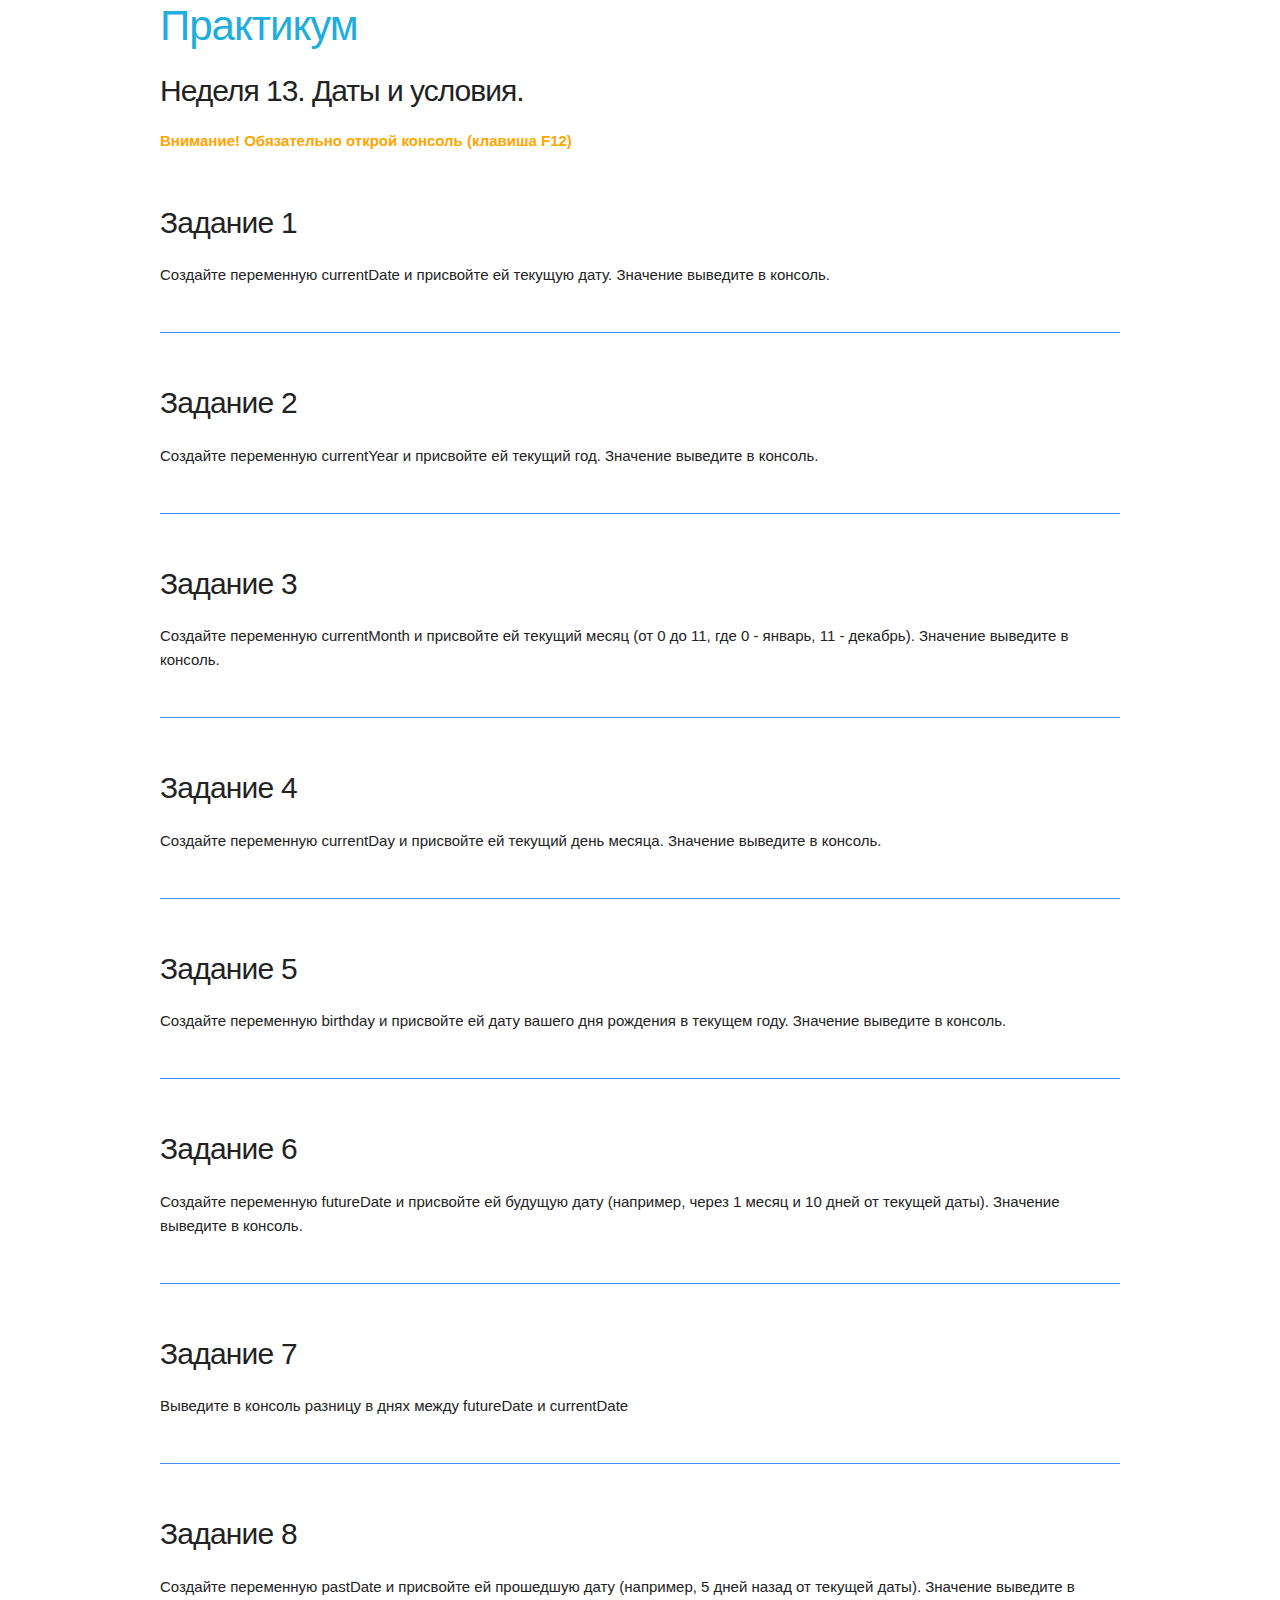
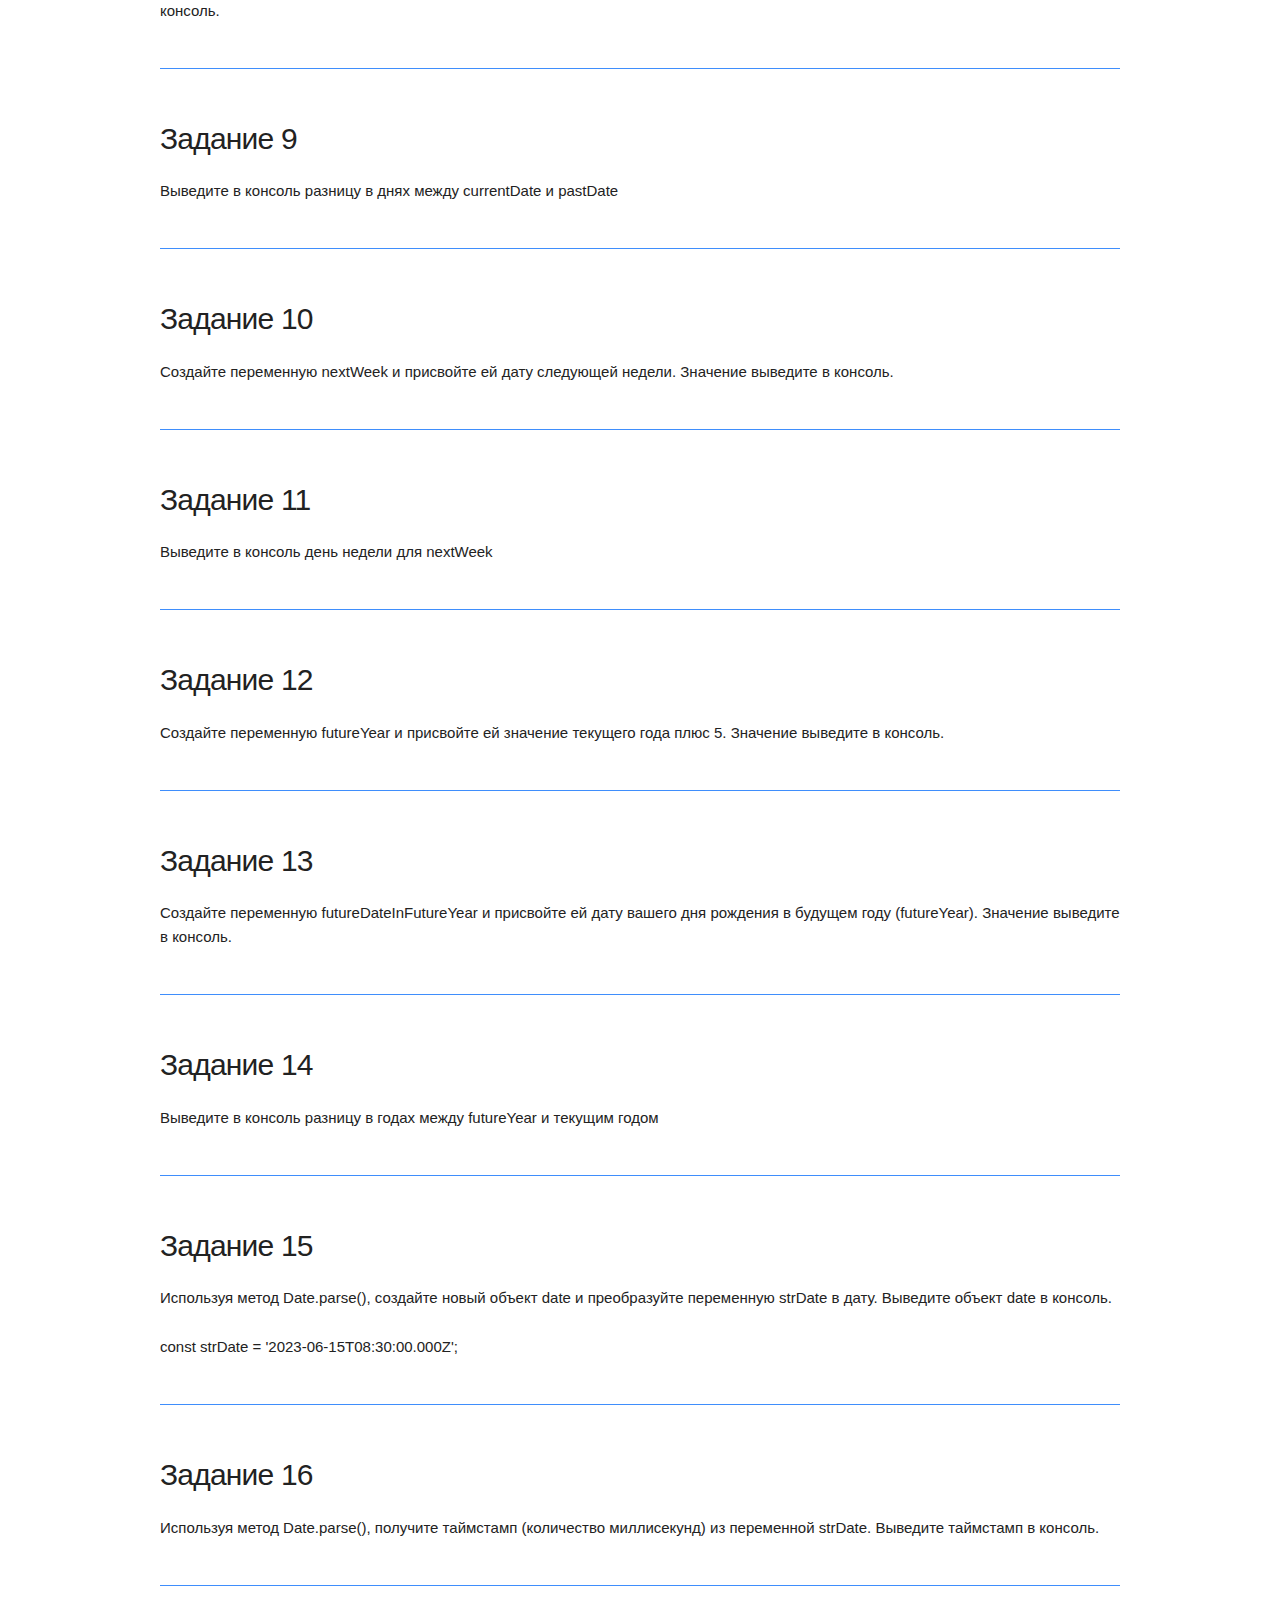
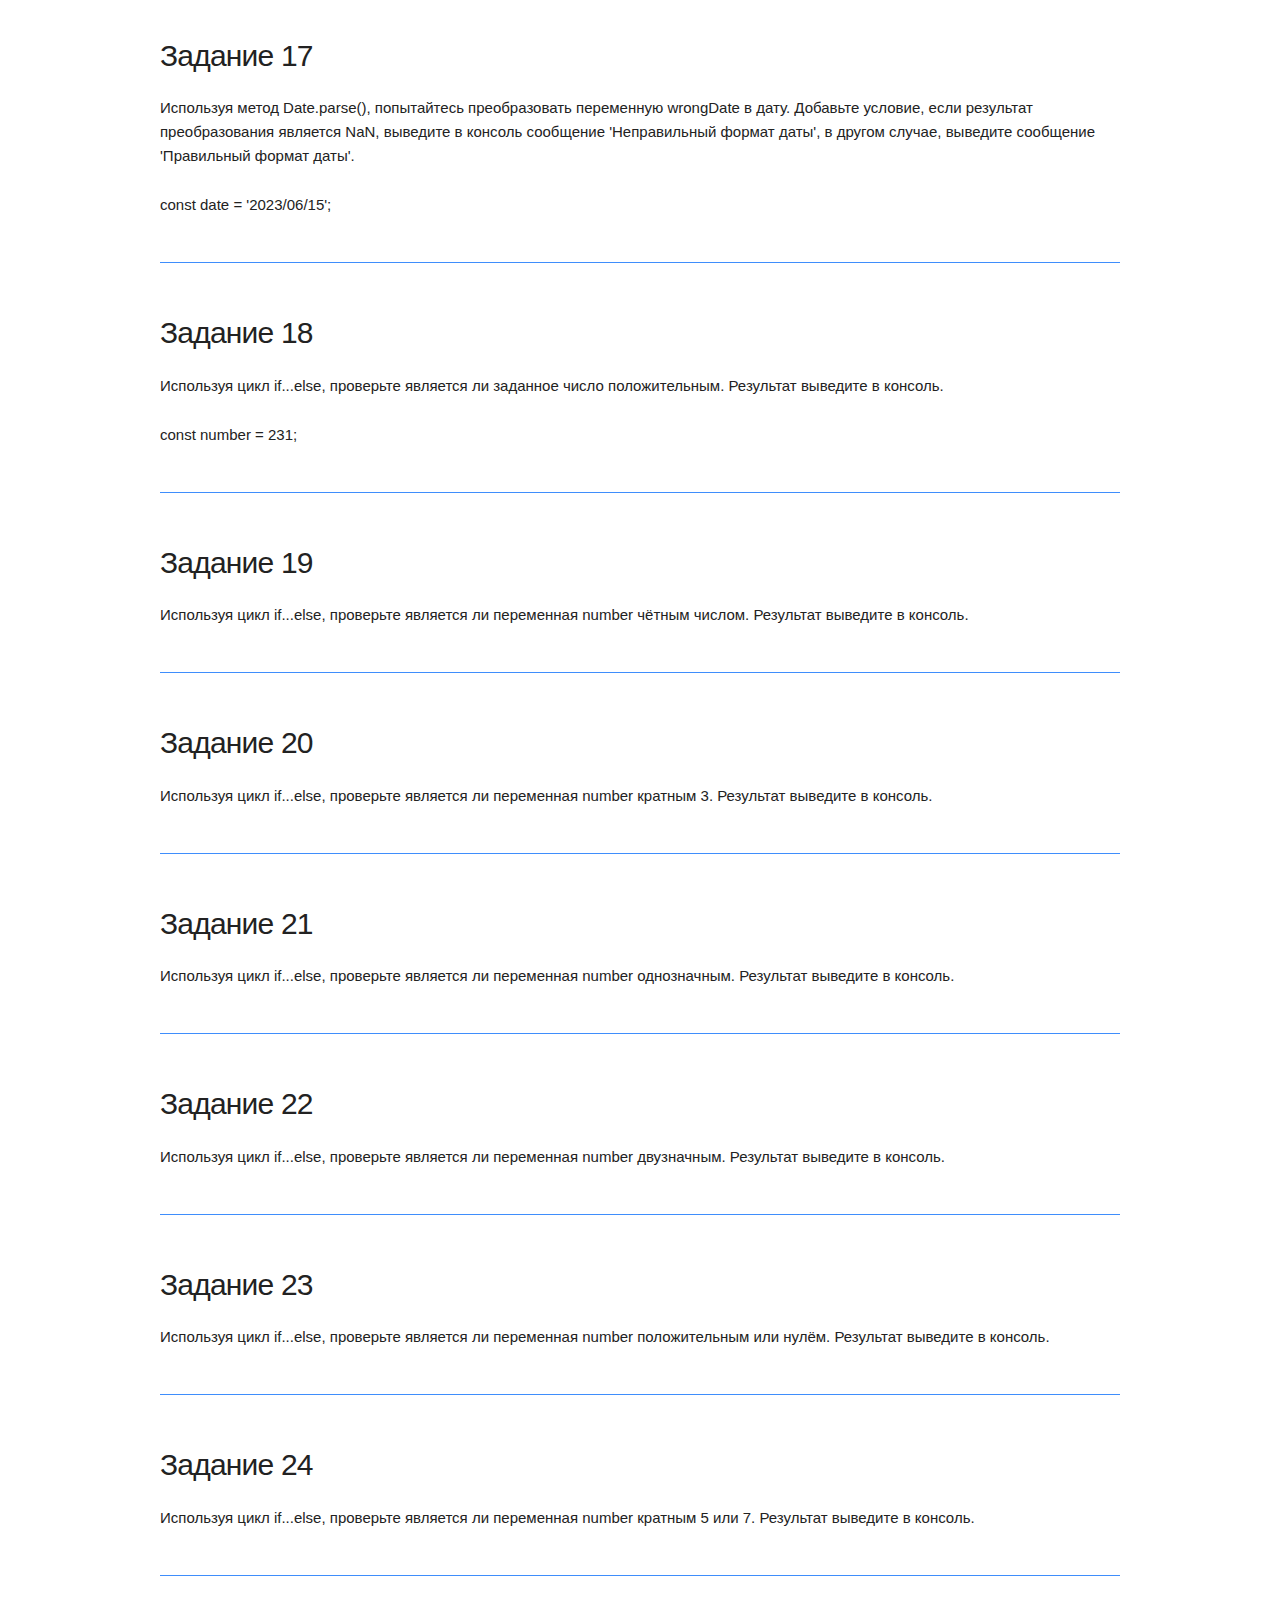
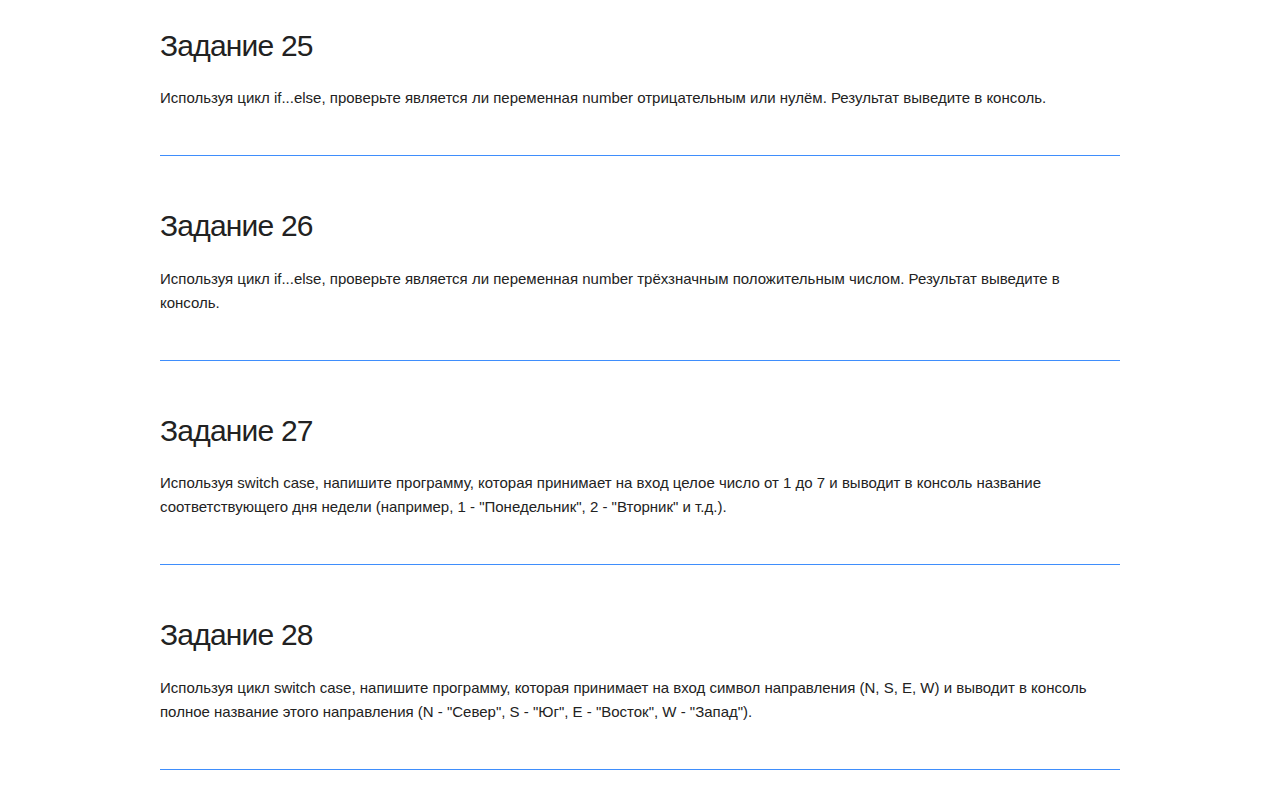
==== Week13/week13.html @ c2451e8b "added the first task" ====
<!DOCTYPE html>
<html lang="ru">
	<head>
		<meta charset="UTF-8" />
		<meta name="viewport" content="width=device-width, initial-scale=1.0" />
		<meta http-equiv="X-UA-Compatible" content="ie=edge" />
		<title>JS 2.0. Практикум.</title>
		<link rel="stylesheet" href="assets/style.css" />
		<link rel="stylesheet" href="assets/skeleton.css" />
		<link rel="stylesheet" href="assets/normalize.css" />
	</head>

	<body>
		<div class="container">
			<h2><a>Практикум</a></h2>
			<h1>Неделя 13. Даты и условия.</h1>
			<p class="text-orange">
				<b>Внимание! Обязательно открой консоль (клавиша F12)</b>
			</p>

			<section>
				<h4>Задание 1</h4>
				<p>
					Создайте переменную currentDate и присвойте ей текущую дату. Значение выведите в консоль.
				</p>
			</section>

			<section>
				<h4>Задание 2</h4>
				<p>
					Создайте переменную currentYear и присвойте ей текущий год. Значение выведите в консоль.
				</p>
			</section>

			<section>
				<h4>Задание 3</h4>
				<p>
					Создайте переменную currentMonth и присвойте ей текущий месяц (от 0 до 11, где 0 - январь,
					11 - декабрь). Значение выведите в консоль.
				</p>
			</section>

			<section>
				<h4>Задание 4</h4>
				<p>
					Создайте переменную currentDay и присвойте ей текущий день месяца. Значение выведите в
					консоль.
				</p>
			</section>

			<section>
				<h4>Задание 5</h4>
				<p>
					Создайте переменную birthday и присвойте ей дату вашего дня рождения в текущем году.
					Значение выведите в консоль.
				</p>
			</section>

			<section>
				<h4>Задание 6</h4>
				<p>
					Создайте переменную futureDate и присвойте ей будущую дату (например, через 1 месяц и 10
					дней от текущей даты). Значение выведите в консоль.
				</p>
			</section>

			<section>
				<h4>Задание 7</h4>
				<p>Выведите в консоль разницу в днях между futureDate и currentDate</p>
			</section>

			<section>
				<h4>Задание 8</h4>
				<p>
					Создайте переменную pastDate и присвойте ей прошедшую дату (например, 5 дней назад от
					текущей даты). Значение выведите в консоль.
				</p>
			</section>

			<section>
				<h4>Задание 9</h4>
				<p>Выведите в консоль разницу в днях между currentDate и pastDate</p>
			</section>

			<section>
				<h4>Задание 10</h4>
				<p>
					Создайте переменную nextWeek и присвойте ей дату следующей недели. Значение выведите в
					консоль.
				</p>
			</section>

			<section>
				<h4>Задание 11</h4>
				<p>Выведите в консоль день недели для nextWeek</p>
			</section>

			<section>
				<h4>Задание 12</h4>
				<p>
					Создайте переменную futureYear и присвойте ей значение текущего года плюс 5. Значение
					выведите в консоль.
				</p>
			</section>

			<section>
				<h4>Задание 13</h4>
				<p>
					Создайте переменную futureDateInFutureYear и присвойте ей дату вашего дня рождения в
					будущем году (futureYear). Значение выведите в консоль.
				</p>
			</section>

			<section>
				<h4>Задание 14</h4>
				<p>Выведите в консоль разницу в годах между futureYear и текущим годом</p>
			</section>

			<section>
				<h4>Задание 15</h4>
				<p>
					Используя метод Date.parse(), создайте новый объект date и преобразуйте переменную strDate
					в дату. Выведите объект date в консоль.
				</p>
				<p>const strDate = '2023-06-15T08:30:00.000Z';</p>
			</section>

			<section>
				<h4>Задание 16</h4>
				<p>
					Используя метод Date.parse(), получите таймстамп (количество миллисекунд) из переменной
					strDate. Выведите таймстамп в консоль.
				</p>
			</section>

			<section>
				<h4>Задание 17</h4>
				<p>
					Используя метод Date.parse(), попытайтесь преобразовать переменную wrongDate в дату.
					Добавьте условие, если результат преобразования является NaN, выведите в консоль сообщение
					'Неправильный формат даты', в другом случае, выведите сообщение 'Правильный формат даты'.
				</p>
				<p>const date = '2023/06/15';</p>
			</section>

			<section>
				<h4>Задание 18</h4>
				<p>
					Используя цикл if...else, проверьте является ли заданное число положительным. Результат
					выведите в консоль.
				</p>
				<p>const number = 231;</p>
			</section>

			<section>
				<h4>Задание 19</h4>
				<p>
					Используя цикл if...else, проверьте является ли переменная number чётным числом. Результат
					выведите в консоль.
				</p>
			</section>

			<section>
				<h4>Задание 20</h4>
				<p>
					Используя цикл if...else, проверьте является ли переменная number кратным 3. Результат
					выведите в консоль.
				</p>
			</section>

			<section>
				<h4>Задание 21</h4>
				<p>
					Используя цикл if...else, проверьте является ли переменная number однозначным. Результат
					выведите в консоль.
				</p>
			</section>

			<section>
				<h4>Задание 22</h4>
				<p>
					Используя цикл if...else, проверьте является ли переменная number двузначным. Результат
					выведите в консоль.
				</p>
			</section>

			<section>
				<h4>Задание 23</h4>
				<p>
					Используя цикл if...else, проверьте является ли переменная number положительным или нулём.
					Результат выведите в консоль.
				</p>
			</section>

			<section>
				<h4>Задание 24</h4>
				<p>
					Используя цикл if...else, проверьте является ли переменная number кратным 5 или 7.
					Результат выведите в консоль.
				</p>
			</section>

			<section>
				<h4>Задание 25</h4>
				<p>
					Используя цикл if...else, проверьте является ли переменная number отрицательным или нулём.
					Результат выведите в консоль.
				</p>
			</section>

			<section>
				<h4>Задание 26</h4>
				<p>
					Используя цикл if...else, проверьте является ли переменная number трёхзначным
					положительным числом. Результат выведите в консоль.
				</p>
			</section>

			<section>
				<h4>Задание 27</h4>
				<p>
					Используя switch case, напишите программу, которая принимает на вход целое число от 1 до 7
					и выводит в консоль название соответствующего дня недели (например, 1 - "Понедельник", 2 -
					"Вторник" и т.д.).
				</p>
			</section>

			<section>
				<h4>Задание 28</h4>
				<p>
					Используя цикл switch case, напишите программу, которая принимает на вход символ
					направления (N, S, E, W) и выводит в консоль полное название этого направления (N -
					"Север", S - "Юг", E - "Восток", W - "Запад").
				</p>
			</section>
		</div>

		<script src="week13.js"></script>
	</body>
</html>
---- Week13/assets/style.css ----
body {
    font-size: 18px;
}

h1 {
    font-size: 2.5rem;
}

h2 {
    font-size: 2.1rem;
}

h3 {
    font-size: 1.9rem;
}

h4 {
    font-size: 1.2rem;
    font-weight: bold;
}

h1.site-title {
    font-size:  1.5rem;
}
h2.site-title {
    font-size:  1.3rem;
}

section h3 {
    font-size: 1.1rem;
    text-transform: uppercase;
}

section {
    margin: 30px 0;
    padding: 20px 0;
    border-bottom: 1px solid #3f8efc;
}

.out-1, .out-2, .out-3, .out-4, .out-5, .out-6, .out-7, .out-8, .out-9, .out-10, .out-11, .out-12, .out-13, .out-14, .out-15, .out-16, .out-17, .out-18, .out-19, .out-20,.out-21,.out-22,.out-23,.out-24,.out-25,.out-26,.out-27,.out-28,.out-29,.out-30 {
    background: #dcdcdc;
    padding: 10px;
}

.text-orange {
    color: orange;
}

.bg-orange {
    background: orange;
}

pre {
    background: #bfd8ff;
    padding: 10px;
}



pre, blockquote, dl, figure, table, p, ul, ol, form {
    margin-bottom: 1.5rem;
}

.cd {
    font-family: monospace;
    background: aliceblue;
    padding-left: 15px;
    border-left: 2px solid #33C3F0;
}

div.section {
	border-top : 1px solid #c0c0c0;
	border-bottom : 1px solid #c0c0c0;
	margin: 20px 0;
	padding: 20px 0;
}
---- Week13/assets/skeleton.css ----
/*
* Skeleton V2.0.4
* Copyright 2014, Dave Gamache
* www.getskeleton.com
* Free to use under the MIT license.
* http://www.opensource.org/licenses/mit-license.php
* 12/29/2014
*/


/* Table of contents
––––––––––––––––––––––––––––––––––––––––––––––––––
- Grid
- Base Styles
- Typography
- Links
- Buttons
- Forms
- Lists
- Code
- Tables
- Spacing
- Utilities
- Clearing
- Media Queries
*/


/* Grid
–––––––––––––––––––––––––––––––––––––––––––––––––– */
.container {
  position: relative;
  width: 100%;
  max-width: 960px;
  margin: 0 auto;
  padding: 0 20px;
  box-sizing: border-box; }
.column,
.columns {
  width: 100%;
  float: left;
  box-sizing: border-box; }

/* For devices larger than 400px */
@media (min-width: 400px) {
  .container {
    width: 85%;
    padding: 0; }
}

/* For devices larger than 550px */
@media (min-width: 550px) {
  .container {
    width: 80%; }
  .column,
  .columns {
    margin-left: 4%; }
  .column:first-child,
  .columns:first-child {
    margin-left: 0; }

  .one.column,
  .one.columns                    { width: 4.66666666667%; }
  .two.columns                    { width: 13.3333333333%; }
  .three.columns                  { width: 22%;            }
  .four.columns                   { width: 30.6666666667%; }
  .five.columns                   { width: 39.3333333333%; }
  .six.columns                    { width: 48%;            }
  .seven.columns                  { width: 56.6666666667%; }
  .eight.columns                  { width: 65.3333333333%; }
  .nine.columns                   { width: 74.0%;          }
  .ten.columns                    { width: 82.6666666667%; }
  .eleven.columns                 { width: 91.3333333333%; }
  .twelve.columns                 { width: 100%; margin-left: 0; }

  .one-third.column               { width: 30.6666666667%; }
  .two-thirds.column              { width: 65.3333333333%; }

  .one-half.column                { width: 48%; }

  /* Offsets */
  .offset-by-one.column,
  .offset-by-one.columns          { margin-left: 8.66666666667%; }
  .offset-by-two.column,
  .offset-by-two.columns          { margin-left: 17.3333333333%; }
  .offset-by-three.column,
  .offset-by-three.columns        { margin-left: 26%;            }
  .offset-by-four.column,
  .offset-by-four.columns         { margin-left: 34.6666666667%; }
  .offset-by-five.column,
  .offset-by-five.columns         { margin-left: 43.3333333333%; }
  .offset-by-six.column,
  .offset-by-six.columns          { margin-left: 52%;            }
  .offset-by-seven.column,
  .offset-by-seven.columns        { margin-left: 60.6666666667%; }
  .offset-by-eight.column,
  .offset-by-eight.columns        { margin-left: 69.3333333333%; }
  .offset-by-nine.column,
  .offset-by-nine.columns         { margin-left: 78.0%;          }
  .offset-by-ten.column,
  .offset-by-ten.columns          { margin-left: 86.6666666667%; }
  .offset-by-eleven.column,
  .offset-by-eleven.columns       { margin-left: 95.3333333333%; }

  .offset-by-one-third.column,
  .offset-by-one-third.columns    { margin-left: 34.6666666667%; }
  .offset-by-two-thirds.column,
  .offset-by-two-thirds.columns   { margin-left: 69.3333333333%; }

  .offset-by-one-half.column,
  .offset-by-one-half.columns     { margin-left: 52%; }

}


/* Base Styles
–––––––––––––––––––––––––––––––––––––––––––––––––– */
/* NOTE
html is set to 62.5% so that all the REM measurements throughout Skeleton
are based on 10px sizing. So basically 1.5rem = 15px :) */
html {
  font-size: 62.5%; }
body {
  font-size: 1.5em; /* currently ems cause chrome bug misinterpreting rems on body element */
  line-height: 1.6;
  font-weight: 400;
  font-family: "Raleway", "HelveticaNeue", "Helvetica Neue", Helvetica, Arial, sans-serif;
  color: #222; }


/* Typography
–––––––––––––––––––––––––––––––––––––––––––––––––– */
h1, h2, h3, h4, h5, h6 {
  margin-top: 0;
  margin-bottom: 2rem;
  font-weight: 300; }
h1 { font-size: 4.0rem; line-height: 1.2;  letter-spacing: -.1rem;}
h2 { font-size: 3.6rem; line-height: 1.25; letter-spacing: -.1rem; }
h3 { font-size: 3.0rem; line-height: 1.3;  letter-spacing: -.1rem; }
h4 { font-size: 2.4rem; line-height: 1.35; letter-spacing: -.08rem; }
h5 { font-size: 1.8rem; line-height: 1.5;  letter-spacing: -.05rem; }
h6 { font-size: 1.5rem; line-height: 1.6;  letter-spacing: 0; }

/* Larger than phablet */
@media (min-width: 550px) {
  h1 { font-size: 5.0rem; }
  h2 { font-size: 4.2rem; }
  h3 { font-size: 3.6rem; }
  h4 { font-size: 3.0rem; }
  h5 { font-size: 2.4rem; }
  h6 { font-size: 1.5rem; }
}

p {
  margin-top: 0; }


/* Links
–––––––––––––––––––––––––––––––––––––––––––––––––– */
a {
  color: #1EAEDB; }
a:hover {
  color: #0FA0CE; }


/* Buttons
–––––––––––––––––––––––––––––––––––––––––––––––––– */
.button,
button,
input[type="submit"],
input[type="reset"],
input[type="button"] {
  display: inline-block;
  height: 38px;
  padding: 0 30px;
  color: #555;
  text-align: center;
  font-size: 11px;
  font-weight: 600;
  line-height: 38px;
  letter-spacing: .1rem;
  text-transform: uppercase;
  text-decoration: none;
  white-space: nowrap;
  background-color: transparent;
  border-radius: 4px;
  border: 1px solid #bbb;
  cursor: pointer;
  box-sizing: border-box; }
.button:hover,
button:hover,
input[type="submit"]:hover,
input[type="reset"]:hover,
input[type="button"]:hover,
.button:focus,
button:focus,
input[type="submit"]:focus,
input[type="reset"]:focus,
input[type="button"]:focus {
  color: #333;
  border-color: #888;
  outline: 0; }
.button.button-primary,
button.button-primary,
input[type="submit"].button-primary,
input[type="reset"].button-primary,
input[type="button"].button-primary {
  color: #FFF;
  background-color: #33C3F0;
  border-color: #33C3F0; }
.button.button-primary:hover,
button.button-primary:hover,
input[type="submit"].button-primary:hover,
input[type="reset"].button-primary:hover,
input[type="button"].button-primary:hover,
.button.button-primary:focus,
button.button-primary:focus,
input[type="submit"].button-primary:focus,
input[type="reset"].button-primary:focus,
input[type="button"].button-primary:focus {
  color: #FFF;
  background-color: #1EAEDB;
  border-color: #1EAEDB; }


/* Forms
–––––––––––––––––––––––––––––––––––––––––––––––––– */
input[type="email"],
input[type="number"],
input[type="search"],
input[type="text"],
input[type="tel"],
input[type="url"],
input[type="password"],
textarea,
select {
  height: 38px;
  padding: 6px 10px; /* The 6px vertically centers text on FF, ignored by Webkit */
  background-color: #fff;
  border: 1px solid #D1D1D1;
  border-radius: 4px;
  box-shadow: none;
  box-sizing: border-box; }
/* Removes awkward default styles on some inputs for iOS */
input[type="email"],
input[type="number"],
input[type="search"],
input[type="text"],
input[type="tel"],
input[type="url"],
input[type="password"],
textarea {
  -webkit-appearance: none;
     -moz-appearance: none;
          appearance: none; }
textarea {
  min-height: 65px;
  padding-top: 6px;
  padding-bottom: 6px; }
input[type="email"]:focus,
input[type="number"]:focus,
input[type="search"]:focus,
input[type="text"]:focus,
input[type="tel"]:focus,
input[type="url"]:focus,
input[type="password"]:focus,
textarea:focus,
select:focus {
  border: 1px solid #33C3F0;
  outline: 0; }
label,
legend {
  display: block;
  margin-bottom: .5rem;
  font-weight: 600; }
fieldset {
  padding: 0;
  border-width: 0; }
input[type="checkbox"],
input[type="radio"] {
  display: inline; }
label > .label-body {
  display: inline-block;
  margin-left: .5rem;
  font-weight: normal; }


/* Lists
–––––––––––––––––––––––––––––––––––––––––––––––––– */
ul {
  list-style: circle inside; }
ol {
  list-style: decimal inside; }
ol, ul {
  padding-left: 0;
  margin-top: 0; }
ul ul,
ul ol,
ol ol,
ol ul {
  margin: 1.5rem 0 1.5rem 3rem;
  font-size: 90%; }
li {
  margin-bottom: 1rem; }


/* Code
–––––––––––––––––––––––––––––––––––––––––––––––––– */
code {
  padding: .2rem .5rem;
  margin: 0 .2rem;
  font-size: 90%;
  white-space: nowrap;
  background: #F1F1F1;
  border: 1px solid #E1E1E1;
  border-radius: 4px; }
pre > code {
  display: block;
  padding: 1rem 1.5rem;
  white-space: pre; }


/* Tables
–––––––––––––––––––––––––––––––––––––––––––––––––– */
th,
td {
  padding: 12px 15px;
  text-align: left;
  border-bottom: 1px solid #E1E1E1; }
th:first-child,
td:first-child {
  padding-left: 0; }
th:last-child,
td:last-child {
  padding-right: 0; }


/* Spacing
–––––––––––––––––––––––––––––––––––––––––––––––––– */
button,
.button {
  margin-bottom: 1rem; }
input,
textarea,
select,
fieldset {
  margin-bottom: 1.5rem; }
pre,
blockquote,
dl,
figure,
table,
p,
ul,
ol,
form {
  margin-bottom: 2.5rem; }


/* Utilities
–––––––––––––––––––––––––––––––––––––––––––––––––– */
.u-full-width {
  width: 100%;
  box-sizing: border-box; }
.u-max-full-width {
  max-width: 100%;
  box-sizing: border-box; }
.u-pull-right {
  float: right; }
.u-pull-left {
  float: left; }


/* Misc
–––––––––––––––––––––––––––––––––––––––––––––––––– */
hr {
  margin-top: 3rem;
  margin-bottom: 3.5rem;
  border-width: 0;
  border-top: 1px solid #E1E1E1; }


/* Clearing
–––––––––––––––––––––––––––––––––––––––––––––––––– */

/* Self Clearing Goodness */
.container:after,
.row:after,
.u-cf {
  content: "";
  display: table;
  clear: both; }


/* Media Queries
–––––––––––––––––––––––––––––––––––––––––––––––––– */
/*
Note: The best way to structure the use of media queries is to create the queries
near the relevant code. For example, if you wanted to change the styles for buttons
on small devices, paste the mobile query code up in the buttons section and style it
there.
*/


/* Larger than mobile */
@media (min-width: 400px) {}

/* Larger than phablet (also point when grid becomes active) */
@media (min-width: 550px) {}

/* Larger than tablet */
@media (min-width: 750px) {}

/* Larger than desktop */
@media (min-width: 1000px) {}

/* Larger than Desktop HD */
@media (min-width: 1200px) {}
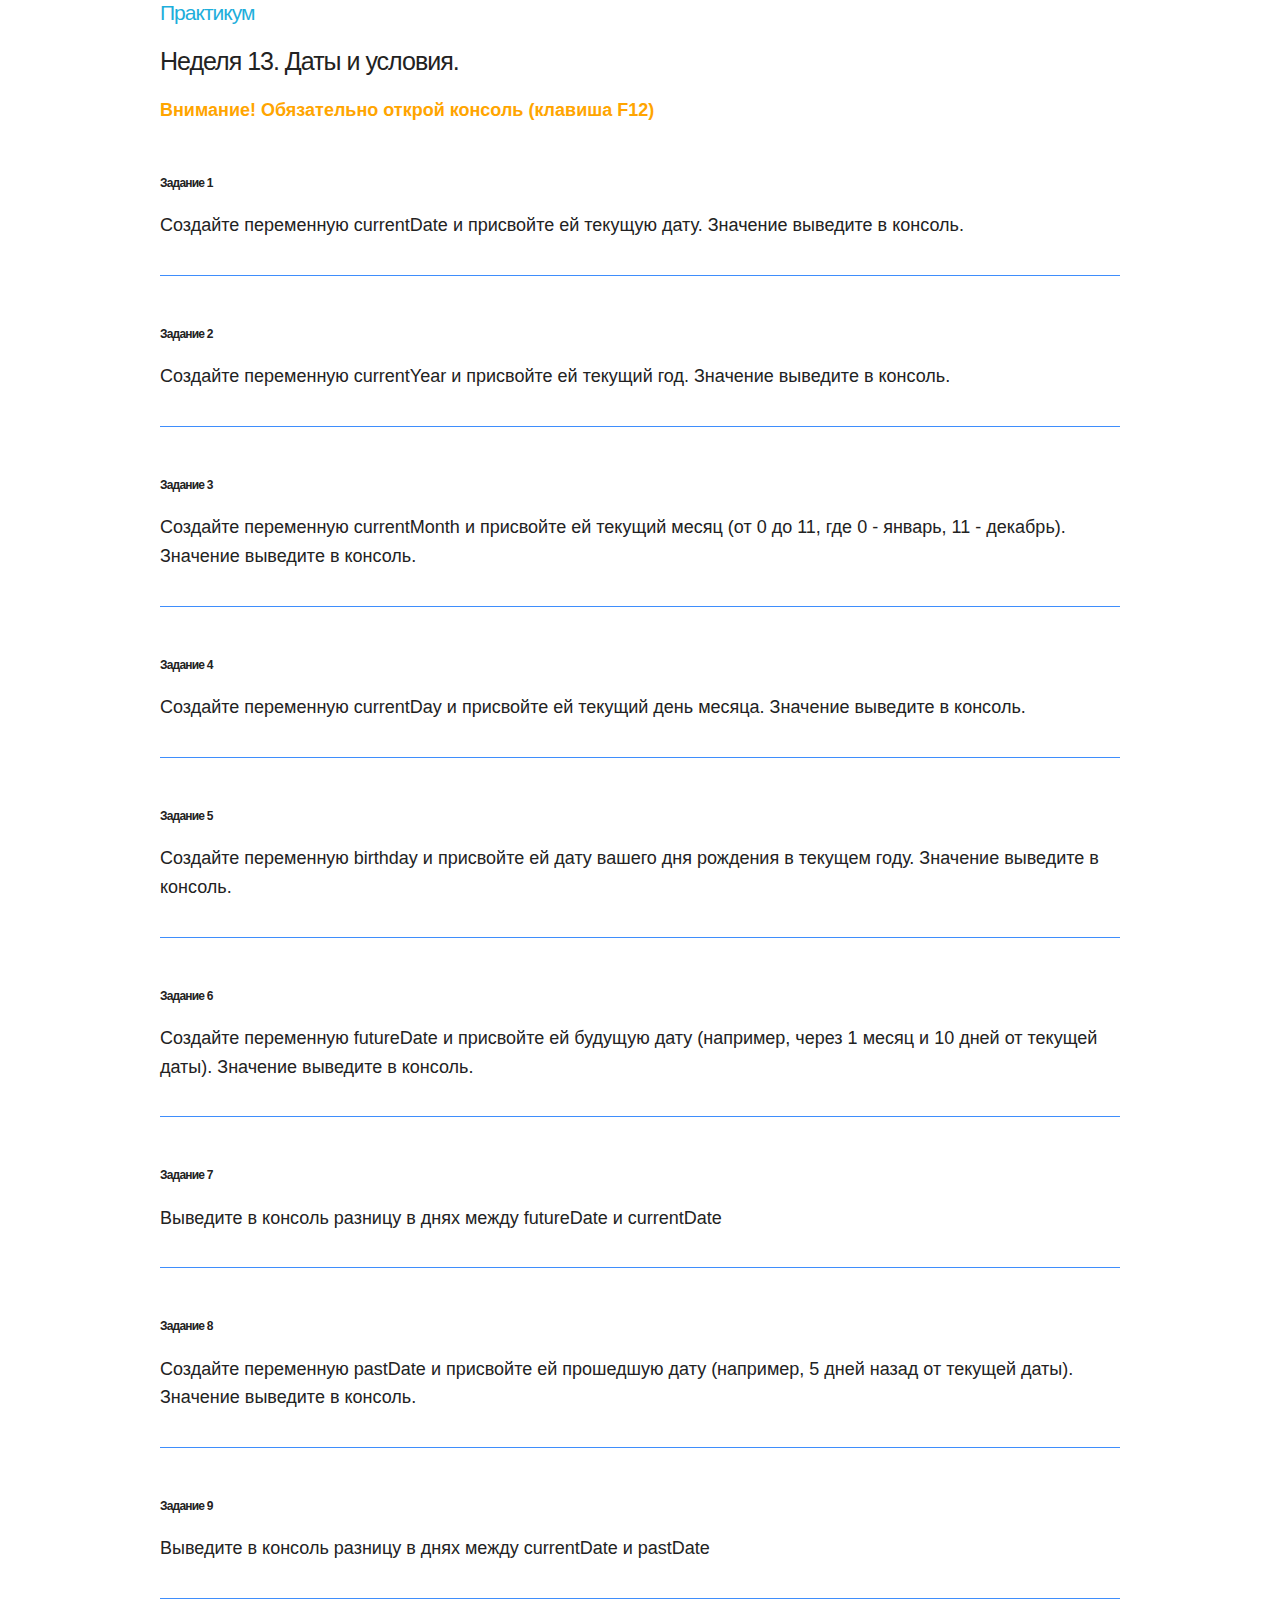
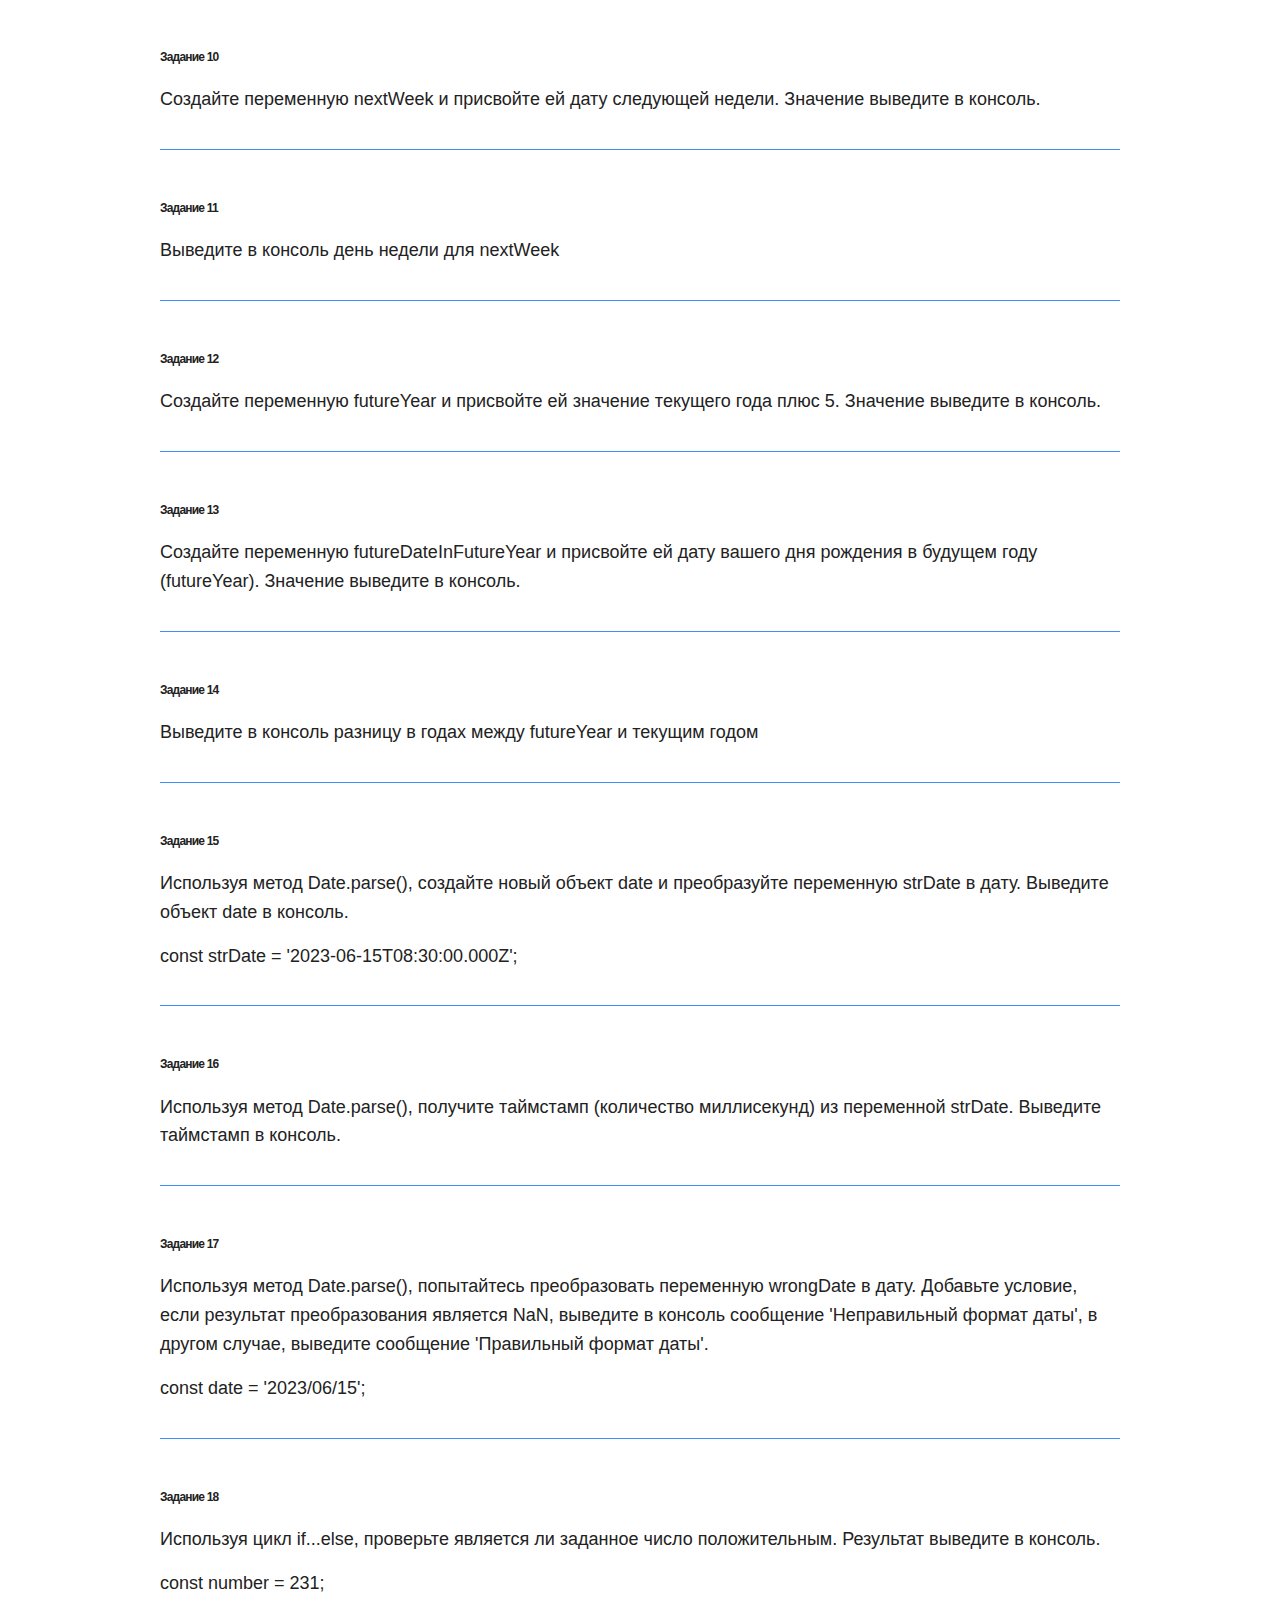
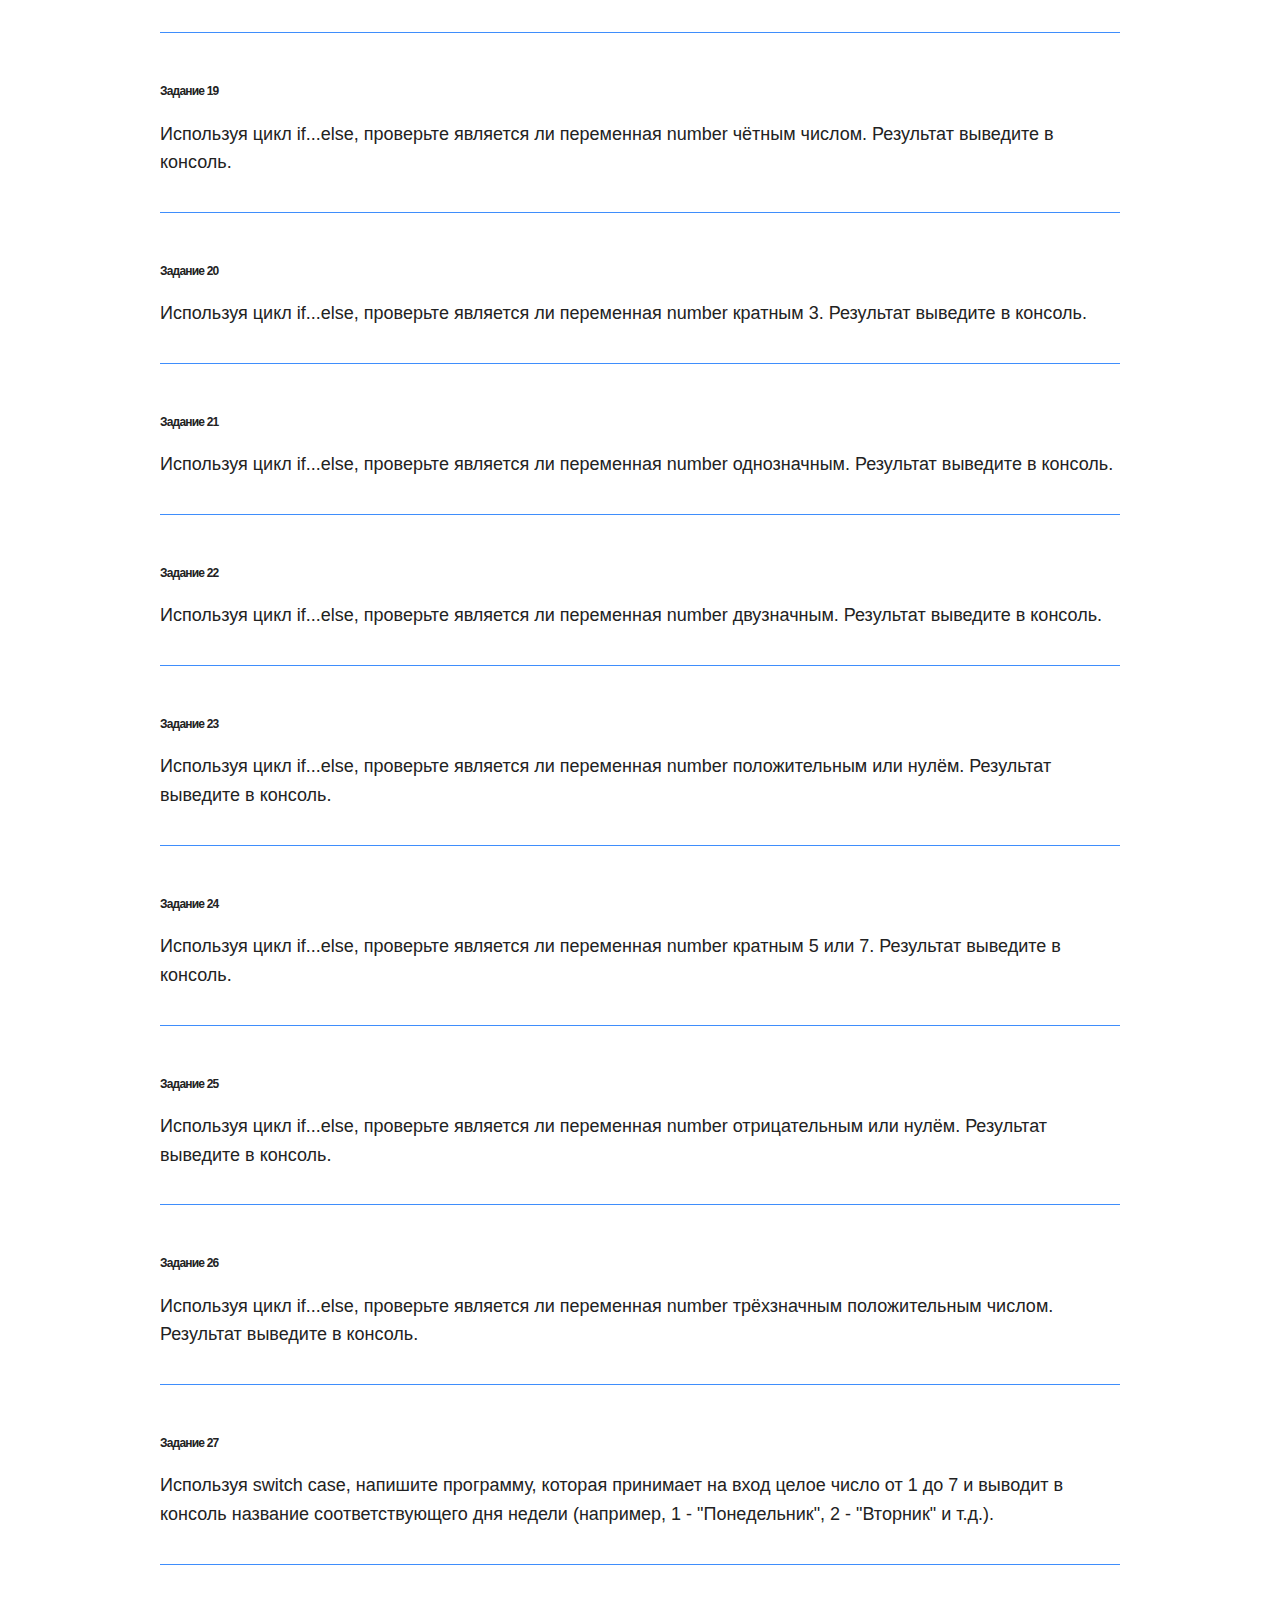
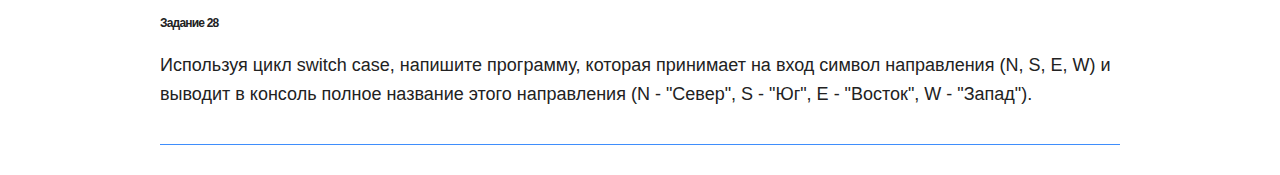
==== commit dff1e306: "added the theoretical part and changed the first task" ====
--- a/Week13/week13.html
+++ b/Week13/week13.html
@@ -1,240 +1,242 @@
 <!DOCTYPE html>
 <html lang="ru">
-	<head>
-		<meta charset="UTF-8" />
-		<meta name="viewport" content="width=device-width, initial-scale=1.0" />
-		<meta http-equiv="X-UA-Compatible" content="ie=edge" />
-		<title>JS 2.0. Практикум.</title>
-		<link rel="stylesheet" href="assets/style.css" />
-		<link rel="stylesheet" href="assets/skeleton.css" />
-		<link rel="stylesheet" href="assets/normalize.css" />
-	</head>
-
-	<body>
-		<div class="container">
-			<h2><a>Практикум</a></h2>
-			<h1>Неделя 13. Даты и условия.</h1>
-			<p class="text-orange">
-				<b>Внимание! Обязательно открой консоль (клавиша F12)</b>
-			</p>
-
-			<section>
-				<h4>Задание 1</h4>
-				<p>
-					Создайте переменную currentDate и присвойте ей текущую дату. Значение выведите в консоль.
-				</p>
-			</section>
-
-			<section>
-				<h4>Задание 2</h4>
-				<p>
-					Создайте переменную currentYear и присвойте ей текущий год. Значение выведите в консоль.
-				</p>
-			</section>
-
-			<section>
-				<h4>Задание 3</h4>
-				<p>
-					Создайте переменную currentMonth и присвойте ей текущий месяц (от 0 до 11, где 0 - январь,
-					11 - декабрь). Значение выведите в консоль.
-				</p>
-			</section>
-
-			<section>
-				<h4>Задание 4</h4>
-				<p>
-					Создайте переменную currentDay и присвойте ей текущий день месяца. Значение выведите в
-					консоль.
-				</p>
-			</section>
-
-			<section>
-				<h4>Задание 5</h4>
-				<p>
-					Создайте переменную birthday и присвойте ей дату вашего дня рождения в текущем году.
-					Значение выведите в консоль.
-				</p>
-			</section>
-
-			<section>
-				<h4>Задание 6</h4>
-				<p>
-					Создайте переменную futureDate и присвойте ей будущую дату (например, через 1 месяц и 10
-					дней от текущей даты). Значение выведите в консоль.
-				</p>
-			</section>
-
-			<section>
-				<h4>Задание 7</h4>
-				<p>Выведите в консоль разницу в днях между futureDate и currentDate</p>
-			</section>
-
-			<section>
-				<h4>Задание 8</h4>
-				<p>
-					Создайте переменную pastDate и присвойте ей прошедшую дату (например, 5 дней назад от
-					текущей даты). Значение выведите в консоль.
-				</p>
-			</section>
-
-			<section>
-				<h4>Задание 9</h4>
-				<p>Выведите в консоль разницу в днях между currentDate и pastDate</p>
-			</section>
-
-			<section>
-				<h4>Задание 10</h4>
-				<p>
-					Создайте переменную nextWeek и присвойте ей дату следующей недели. Значение выведите в
-					консоль.
-				</p>
-			</section>
-
-			<section>
-				<h4>Задание 11</h4>
-				<p>Выведите в консоль день недели для nextWeek</p>
-			</section>
-
-			<section>
-				<h4>Задание 12</h4>
-				<p>
-					Создайте переменную futureYear и присвойте ей значение текущего года плюс 5. Значение
-					выведите в консоль.
-				</p>
-			</section>
-
-			<section>
-				<h4>Задание 13</h4>
-				<p>
-					Создайте переменную futureDateInFutureYear и присвойте ей дату вашего дня рождения в
-					будущем году (futureYear). Значение выведите в консоль.
-				</p>
-			</section>
-
-			<section>
-				<h4>Задание 14</h4>
-				<p>Выведите в консоль разницу в годах между futureYear и текущим годом</p>
-			</section>
-
-			<section>
-				<h4>Задание 15</h4>
-				<p>
-					Используя метод Date.parse(), создайте новый объект date и преобразуйте переменную strDate
-					в дату. Выведите объект date в консоль.
-				</p>
-				<p>const strDate = '2023-06-15T08:30:00.000Z';</p>
-			</section>
-
-			<section>
-				<h4>Задание 16</h4>
-				<p>
-					Используя метод Date.parse(), получите таймстамп (количество миллисекунд) из переменной
-					strDate. Выведите таймстамп в консоль.
-				</p>
-			</section>
-
-			<section>
-				<h4>Задание 17</h4>
-				<p>
-					Используя метод Date.parse(), попытайтесь преобразовать переменную wrongDate в дату.
-					Добавьте условие, если результат преобразования является NaN, выведите в консоль сообщение
-					'Неправильный формат даты', в другом случае, выведите сообщение 'Правильный формат даты'.
-				</p>
-				<p>const date = '2023/06/15';</p>
-			</section>
-
-			<section>
-				<h4>Задание 18</h4>
-				<p>
-					Используя цикл if...else, проверьте является ли заданное число положительным. Результат
-					выведите в консоль.
-				</p>
-				<p>const number = 231;</p>
-			</section>
-
-			<section>
-				<h4>Задание 19</h4>
-				<p>
-					Используя цикл if...else, проверьте является ли переменная number чётным числом. Результат
-					выведите в консоль.
-				</p>
-			</section>
-
-			<section>
-				<h4>Задание 20</h4>
-				<p>
-					Используя цикл if...else, проверьте является ли переменная number кратным 3. Результат
-					выведите в консоль.
-				</p>
-			</section>
-
-			<section>
-				<h4>Задание 21</h4>
-				<p>
-					Используя цикл if...else, проверьте является ли переменная number однозначным. Результат
-					выведите в консоль.
-				</p>
-			</section>
-
-			<section>
-				<h4>Задание 22</h4>
-				<p>
-					Используя цикл if...else, проверьте является ли переменная number двузначным. Результат
-					выведите в консоль.
-				</p>
-			</section>
-
-			<section>
-				<h4>Задание 23</h4>
-				<p>
-					Используя цикл if...else, проверьте является ли переменная number положительным или нулём.
-					Результат выведите в консоль.
-				</p>
-			</section>
-
-			<section>
-				<h4>Задание 24</h4>
-				<p>
-					Используя цикл if...else, проверьте является ли переменная number кратным 5 или 7.
-					Результат выведите в консоль.
-				</p>
-			</section>
-
-			<section>
-				<h4>Задание 25</h4>
-				<p>
-					Используя цикл if...else, проверьте является ли переменная number отрицательным или нулём.
-					Результат выведите в консоль.
-				</p>
-			</section>
-
-			<section>
-				<h4>Задание 26</h4>
-				<p>
-					Используя цикл if...else, проверьте является ли переменная number трёхзначным
-					положительным числом. Результат выведите в консоль.
-				</p>
-			</section>
-
-			<section>
-				<h4>Задание 27</h4>
-				<p>
-					Используя switch case, напишите программу, которая принимает на вход целое число от 1 до 7
-					и выводит в консоль название соответствующего дня недели (например, 1 - "Понедельник", 2 -
-					"Вторник" и т.д.).
-				</p>
-			</section>
-
-			<section>
-				<h4>Задание 28</h4>
-				<p>
-					Используя цикл switch case, напишите программу, которая принимает на вход символ
-					направления (N, S, E, W) и выводит в консоль полное название этого направления (N -
-					"Север", S - "Юг", E - "Восток", W - "Запад").
-				</p>
-			</section>
-		</div>
-
-		<script src="week13.js"></script>
-	</body>
-</html>
+
+<head>
+	<meta charset="UTF-8" />
+	<meta name="viewport" content="width=device-width, initial-scale=1.0" />
+	<meta http-equiv="X-UA-Compatible" content="ie=edge" />
+	<title>JS 2.0. Практикум.</title>
+	<link rel="stylesheet" href="./assets/style/normalize.css" />
+	<link rel="stylesheet" href="./assets/style/skeleton.css" />
+	<link rel="stylesheet" href="./assets/style/style.css" />
+</head>
+
+<body>
+	<div class="container">
+		<h2><a>Практикум</a></h2>
+		<h1>Неделя 13. Даты и условия.</h1>
+		<p class="text-orange">
+			<b>Внимание! Обязательно открой консоль (клавиша F12)</b>
+		</p>
+
+		<section>
+			<h4>Задание 1</h4>
+			<p>
+				Создайте переменную currentDate и присвойте ей текущую дату. Значение выведите в консоль.
+			</p>
+		</section>
+
+		<section>
+			<h4>Задание 2</h4>
+			<p>
+				Создайте переменную currentYear и присвойте ей текущий год. Значение выведите в консоль.
+			</p>
+		</section>
+
+		<section>
+			<h4>Задание 3</h4>
+			<p>
+				Создайте переменную currentMonth и присвойте ей текущий месяц (от 0 до 11, где 0 - январь,
+				11 - декабрь). Значение выведите в консоль.
+			</p>
+		</section>
+
+		<section>
+			<h4>Задание 4</h4>
+			<p>
+				Создайте переменную currentDay и присвойте ей текущий день месяца. Значение выведите в
+				консоль.
+			</p>
+		</section>
+
+		<section>
+			<h4>Задание 5</h4>
+			<p>
+				Создайте переменную birthday и присвойте ей дату вашего дня рождения в текущем году.
+				Значение выведите в консоль.
+			</p>
+		</section>
+
+		<section>
+			<h4>Задание 6</h4>
+			<p>
+				Создайте переменную futureDate и присвойте ей будущую дату (например, через 1 месяц и 10
+				дней от текущей даты). Значение выведите в консоль.
+			</p>
+		</section>
+
+		<section>
+			<h4>Задание 7</h4>
+			<p>Выведите в консоль разницу в днях между futureDate и currentDate</p>
+		</section>
+
+		<section>
+			<h4>Задание 8</h4>
+			<p>
+				Создайте переменную pastDate и присвойте ей прошедшую дату (например, 5 дней назад от
+				текущей даты). Значение выведите в консоль.
+			</p>
+		</section>
+
+		<section>
+			<h4>Задание 9</h4>
+			<p>Выведите в консоль разницу в днях между currentDate и pastDate</p>
+		</section>
+
+		<section>
+			<h4>Задание 10</h4>
+			<p>
+				Создайте переменную nextWeek и присвойте ей дату следующей недели. Значение выведите в
+				консоль.
+			</p>
+		</section>
+
+		<section>
+			<h4>Задание 11</h4>
+			<p>Выведите в консоль день недели для nextWeek</p>
+		</section>
+
+		<section>
+			<h4>Задание 12</h4>
+			<p>
+				Создайте переменную futureYear и присвойте ей значение текущего года плюс 5. Значение
+				выведите в консоль.
+			</p>
+		</section>
+
+		<section>
+			<h4>Задание 13</h4>
+			<p>
+				Создайте переменную futureDateInFutureYear и присвойте ей дату вашего дня рождения в
+				будущем году (futureYear). Значение выведите в консоль.
+			</p>
+		</section>
+
+		<section>
+			<h4>Задание 14</h4>
+			<p>Выведите в консоль разницу в годах между futureYear и текущим годом</p>
+		</section>
+
+		<section>
+			<h4>Задание 15</h4>
+			<p>
+				Используя метод Date.parse(), создайте новый объект date и преобразуйте переменную strDate
+				в дату. Выведите объект date в консоль.
+			</p>
+			<p>const strDate = '2023-06-15T08:30:00.000Z';</p>
+		</section>
+
+		<section>
+			<h4>Задание 16</h4>
+			<p>
+				Используя метод Date.parse(), получите таймстамп (количество миллисекунд) из переменной
+				strDate. Выведите таймстамп в консоль.
+			</p>
+		</section>
+
+		<section>
+			<h4>Задание 17</h4>
+			<p>
+				Используя метод Date.parse(), попытайтесь преобразовать переменную wrongDate в дату.
+				Добавьте условие, если результат преобразования является NaN, выведите в консоль сообщение
+				'Неправильный формат даты', в другом случае, выведите сообщение 'Правильный формат даты'.
+			</p>
+			<p>const date = '2023/06/15';</p>
+		</section>
+
+		<section>
+			<h4>Задание 18</h4>
+			<p>
+				Используя цикл if...else, проверьте является ли заданное число положительным. Результат
+				выведите в консоль.
+			</p>
+			<p>const number = 231;</p>
+		</section>
+
+		<section>
+			<h4>Задание 19</h4>
+			<p>
+				Используя цикл if...else, проверьте является ли переменная number чётным числом. Результат
+				выведите в консоль.
+			</p>
+		</section>
+
+		<section>
+			<h4>Задание 20</h4>
+			<p>
+				Используя цикл if...else, проверьте является ли переменная number кратным 3. Результат
+				выведите в консоль.
+			</p>
+		</section>
+
+		<section>
+			<h4>Задание 21</h4>
+			<p>
+				Используя цикл if...else, проверьте является ли переменная number однозначным. Результат
+				выведите в консоль.
+			</p>
+		</section>
+
+		<section>
+			<h4>Задание 22</h4>
+			<p>
+				Используя цикл if...else, проверьте является ли переменная number двузначным. Результат
+				выведите в консоль.
+			</p>
+		</section>
+
+		<section>
+			<h4>Задание 23</h4>
+			<p>
+				Используя цикл if...else, проверьте является ли переменная number положительным или нулём.
+				Результат выведите в консоль.
+			</p>
+		</section>
+
+		<section>
+			<h4>Задание 24</h4>
+			<p>
+				Используя цикл if...else, проверьте является ли переменная number кратным 5 или 7.
+				Результат выведите в консоль.
+			</p>
+		</section>
+
+		<section>
+			<h4>Задание 25</h4>
+			<p>
+				Используя цикл if...else, проверьте является ли переменная number отрицательным или нулём.
+				Результат выведите в консоль.
+			</p>
+		</section>
+
+		<section>
+			<h4>Задание 26</h4>
+			<p>
+				Используя цикл if...else, проверьте является ли переменная number трёхзначным
+				положительным числом. Результат выведите в консоль.
+			</p>
+		</section>
+
+		<section>
+			<h4>Задание 27</h4>
+			<p>
+				Используя switch case, напишите программу, которая принимает на вход целое число от 1 до 7
+				и выводит в консоль название соответствующего дня недели (например, 1 - "Понедельник", 2 -
+				"Вторник" и т.д.).
+			</p>
+		</section>
+
+		<section>
+			<h4>Задание 28</h4>
+			<p>
+				Используя цикл switch case, напишите программу, которая принимает на вход символ
+				направления (N, S, E, W) и выводит в консоль полное название этого направления (N -
+				"Север", S - "Юг", E - "Восток", W - "Запад").
+			</p>
+		</section>
+	</div>
+
+	<script src="./assets/script/week13.js"></script>
+</body>
+
+</html>--- a/Week13/assets/style/skeleton.css
+++ b/Week13/assets/style/skeleton.css
@@ -0,0 +1,418 @@
+/*
+* Skeleton V2.0.4
+* Copyright 2014, Dave Gamache
+* www.getskeleton.com
+* Free to use under the MIT license.
+* http://www.opensource.org/licenses/mit-license.php
+* 12/29/2014
+*/
+
+
+/* Table of contents
+––––––––––––––––––––––––––––––––––––––––––––––––––
+- Grid
+- Base Styles
+- Typography
+- Links
+- Buttons
+- Forms
+- Lists
+- Code
+- Tables
+- Spacing
+- Utilities
+- Clearing
+- Media Queries
+*/
+
+
+/* Grid
+–––––––––––––––––––––––––––––––––––––––––––––––––– */
+.container {
+  position: relative;
+  width: 100%;
+  max-width: 960px;
+  margin: 0 auto;
+  padding: 0 20px;
+  box-sizing: border-box; }
+.column,
+.columns {
+  width: 100%;
+  float: left;
+  box-sizing: border-box; }
+
+/* For devices larger than 400px */
+@media (min-width: 400px) {
+  .container {
+    width: 85%;
+    padding: 0; }
+}
+
+/* For devices larger than 550px */
+@media (min-width: 550px) {
+  .container {
+    width: 80%; }
+  .column,
+  .columns {
+    margin-left: 4%; }
+  .column:first-child,
+  .columns:first-child {
+    margin-left: 0; }
+
+  .one.column,
+  .one.columns                    { width: 4.66666666667%; }
+  .two.columns                    { width: 13.3333333333%; }
+  .three.columns                  { width: 22%;            }
+  .four.columns                   { width: 30.6666666667%; }
+  .five.columns                   { width: 39.3333333333%; }
+  .six.columns                    { width: 48%;            }
+  .seven.columns                  { width: 56.6666666667%; }
+  .eight.columns                  { width: 65.3333333333%; }
+  .nine.columns                   { width: 74.0%;          }
+  .ten.columns                    { width: 82.6666666667%; }
+  .eleven.columns                 { width: 91.3333333333%; }
+  .twelve.columns                 { width: 100%; margin-left: 0; }
+
+  .one-third.column               { width: 30.6666666667%; }
+  .two-thirds.column              { width: 65.3333333333%; }
+
+  .one-half.column                { width: 48%; }
+
+  /* Offsets */
+  .offset-by-one.column,
+  .offset-by-one.columns          { margin-left: 8.66666666667%; }
+  .offset-by-two.column,
+  .offset-by-two.columns          { margin-left: 17.3333333333%; }
+  .offset-by-three.column,
+  .offset-by-three.columns        { margin-left: 26%;            }
+  .offset-by-four.column,
+  .offset-by-four.columns         { margin-left: 34.6666666667%; }
+  .offset-by-five.column,
+  .offset-by-five.columns         { margin-left: 43.3333333333%; }
+  .offset-by-six.column,
+  .offset-by-six.columns          { margin-left: 52%;            }
+  .offset-by-seven.column,
+  .offset-by-seven.columns        { margin-left: 60.6666666667%; }
+  .offset-by-eight.column,
+  .offset-by-eight.columns        { margin-left: 69.3333333333%; }
+  .offset-by-nine.column,
+  .offset-by-nine.columns         { margin-left: 78.0%;          }
+  .offset-by-ten.column,
+  .offset-by-ten.columns          { margin-left: 86.6666666667%; }
+  .offset-by-eleven.column,
+  .offset-by-eleven.columns       { margin-left: 95.3333333333%; }
+
+  .offset-by-one-third.column,
+  .offset-by-one-third.columns    { margin-left: 34.6666666667%; }
+  .offset-by-two-thirds.column,
+  .offset-by-two-thirds.columns   { margin-left: 69.3333333333%; }
+
+  .offset-by-one-half.column,
+  .offset-by-one-half.columns     { margin-left: 52%; }
+
+}
+
+
+/* Base Styles
+–––––––––––––––––––––––––––––––––––––––––––––––––– */
+/* NOTE
+html is set to 62.5% so that all the REM measurements throughout Skeleton
+are based on 10px sizing. So basically 1.5rem = 15px :) */
+html {
+  font-size: 62.5%; }
+body {
+  font-size: 1.5em; /* currently ems cause chrome bug misinterpreting rems on body element */
+  line-height: 1.6;
+  font-weight: 400;
+  font-family: "Raleway", "HelveticaNeue", "Helvetica Neue", Helvetica, Arial, sans-serif;
+  color: #222; }
+
+
+/* Typography
+–––––––––––––––––––––––––––––––––––––––––––––––––– */
+h1, h2, h3, h4, h5, h6 {
+  margin-top: 0;
+  margin-bottom: 2rem;
+  font-weight: 300; }
+h1 { font-size: 4.0rem; line-height: 1.2;  letter-spacing: -.1rem;}
+h2 { font-size: 3.6rem; line-height: 1.25; letter-spacing: -.1rem; }
+h3 { font-size: 3.0rem; line-height: 1.3;  letter-spacing: -.1rem; }
+h4 { font-size: 2.4rem; line-height: 1.35; letter-spacing: -.08rem; }
+h5 { font-size: 1.8rem; line-height: 1.5;  letter-spacing: -.05rem; }
+h6 { font-size: 1.5rem; line-height: 1.6;  letter-spacing: 0; }
+
+/* Larger than phablet */
+@media (min-width: 550px) {
+  h1 { font-size: 5.0rem; }
+  h2 { font-size: 4.2rem; }
+  h3 { font-size: 3.6rem; }
+  h4 { font-size: 3.0rem; }
+  h5 { font-size: 2.4rem; }
+  h6 { font-size: 1.5rem; }
+}
+
+p {
+  margin-top: 0; }
+
+
+/* Links
+–––––––––––––––––––––––––––––––––––––––––––––––––– */
+a {
+  color: #1EAEDB; }
+a:hover {
+  color: #0FA0CE; }
+
+
+/* Buttons
+–––––––––––––––––––––––––––––––––––––––––––––––––– */
+.button,
+button,
+input[type="submit"],
+input[type="reset"],
+input[type="button"] {
+  display: inline-block;
+  height: 38px;
+  padding: 0 30px;
+  color: #555;
+  text-align: center;
+  font-size: 11px;
+  font-weight: 600;
+  line-height: 38px;
+  letter-spacing: .1rem;
+  text-transform: uppercase;
+  text-decoration: none;
+  white-space: nowrap;
+  background-color: transparent;
+  border-radius: 4px;
+  border: 1px solid #bbb;
+  cursor: pointer;
+  box-sizing: border-box; }
+.button:hover,
+button:hover,
+input[type="submit"]:hover,
+input[type="reset"]:hover,
+input[type="button"]:hover,
+.button:focus,
+button:focus,
+input[type="submit"]:focus,
+input[type="reset"]:focus,
+input[type="button"]:focus {
+  color: #333;
+  border-color: #888;
+  outline: 0; }
+.button.button-primary,
+button.button-primary,
+input[type="submit"].button-primary,
+input[type="reset"].button-primary,
+input[type="button"].button-primary {
+  color: #FFF;
+  background-color: #33C3F0;
+  border-color: #33C3F0; }
+.button.button-primary:hover,
+button.button-primary:hover,
+input[type="submit"].button-primary:hover,
+input[type="reset"].button-primary:hover,
+input[type="button"].button-primary:hover,
+.button.button-primary:focus,
+button.button-primary:focus,
+input[type="submit"].button-primary:focus,
+input[type="reset"].button-primary:focus,
+input[type="button"].button-primary:focus {
+  color: #FFF;
+  background-color: #1EAEDB;
+  border-color: #1EAEDB; }
+
+
+/* Forms
+–––––––––––––––––––––––––––––––––––––––––––––––––– */
+input[type="email"],
+input[type="number"],
+input[type="search"],
+input[type="text"],
+input[type="tel"],
+input[type="url"],
+input[type="password"],
+textarea,
+select {
+  height: 38px;
+  padding: 6px 10px; /* The 6px vertically centers text on FF, ignored by Webkit */
+  background-color: #fff;
+  border: 1px solid #D1D1D1;
+  border-radius: 4px;
+  box-shadow: none;
+  box-sizing: border-box; }
+/* Removes awkward default styles on some inputs for iOS */
+input[type="email"],
+input[type="number"],
+input[type="search"],
+input[type="text"],
+input[type="tel"],
+input[type="url"],
+input[type="password"],
+textarea {
+  -webkit-appearance: none;
+     -moz-appearance: none;
+          appearance: none; }
+textarea {
+  min-height: 65px;
+  padding-top: 6px;
+  padding-bottom: 6px; }
+input[type="email"]:focus,
+input[type="number"]:focus,
+input[type="search"]:focus,
+input[type="text"]:focus,
+input[type="tel"]:focus,
+input[type="url"]:focus,
+input[type="password"]:focus,
+textarea:focus,
+select:focus {
+  border: 1px solid #33C3F0;
+  outline: 0; }
+label,
+legend {
+  display: block;
+  margin-bottom: .5rem;
+  font-weight: 600; }
+fieldset {
+  padding: 0;
+  border-width: 0; }
+input[type="checkbox"],
+input[type="radio"] {
+  display: inline; }
+label > .label-body {
+  display: inline-block;
+  margin-left: .5rem;
+  font-weight: normal; }
+
+
+/* Lists
+–––––––––––––––––––––––––––––––––––––––––––––––––– */
+ul {
+  list-style: circle inside; }
+ol {
+  list-style: decimal inside; }
+ol, ul {
+  padding-left: 0;
+  margin-top: 0; }
+ul ul,
+ul ol,
+ol ol,
+ol ul {
+  margin: 1.5rem 0 1.5rem 3rem;
+  font-size: 90%; }
+li {
+  margin-bottom: 1rem; }
+
+
+/* Code
+–––––––––––––––––––––––––––––––––––––––––––––––––– */
+code {
+  padding: .2rem .5rem;
+  margin: 0 .2rem;
+  font-size: 90%;
+  white-space: nowrap;
+  background: #F1F1F1;
+  border: 1px solid #E1E1E1;
+  border-radius: 4px; }
+pre > code {
+  display: block;
+  padding: 1rem 1.5rem;
+  white-space: pre; }
+
+
+/* Tables
+–––––––––––––––––––––––––––––––––––––––––––––––––– */
+th,
+td {
+  padding: 12px 15px;
+  text-align: left;
+  border-bottom: 1px solid #E1E1E1; }
+th:first-child,
+td:first-child {
+  padding-left: 0; }
+th:last-child,
+td:last-child {
+  padding-right: 0; }
+
+
+/* Spacing
+–––––––––––––––––––––––––––––––––––––––––––––––––– */
+button,
+.button {
+  margin-bottom: 1rem; }
+input,
+textarea,
+select,
+fieldset {
+  margin-bottom: 1.5rem; }
+pre,
+blockquote,
+dl,
+figure,
+table,
+p,
+ul,
+ol,
+form {
+  margin-bottom: 2.5rem; }
+
+
+/* Utilities
+–––––––––––––––––––––––––––––––––––––––––––––––––– */
+.u-full-width {
+  width: 100%;
+  box-sizing: border-box; }
+.u-max-full-width {
+  max-width: 100%;
+  box-sizing: border-box; }
+.u-pull-right {
+  float: right; }
+.u-pull-left {
+  float: left; }
+
+
+/* Misc
+–––––––––––––––––––––––––––––––––––––––––––––––––– */
+hr {
+  margin-top: 3rem;
+  margin-bottom: 3.5rem;
+  border-width: 0;
+  border-top: 1px solid #E1E1E1; }
+
+
+/* Clearing
+–––––––––––––––––––––––––––––––––––––––––––––––––– */
+
+/* Self Clearing Goodness */
+.container:after,
+.row:after,
+.u-cf {
+  content: "";
+  display: table;
+  clear: both; }
+
+
+/* Media Queries
+–––––––––––––––––––––––––––––––––––––––––––––––––– */
+/*
+Note: The best way to structure the use of media queries is to create the queries
+near the relevant code. For example, if you wanted to change the styles for buttons
+on small devices, paste the mobile query code up in the buttons section and style it
+there.
+*/
+
+
+/* Larger than mobile */
+@media (min-width: 400px) {}
+
+/* Larger than phablet (also point when grid becomes active) */
+@media (min-width: 550px) {}
+
+/* Larger than tablet */
+@media (min-width: 750px) {}
+
+/* Larger than desktop */
+@media (min-width: 1000px) {}
+
+/* Larger than Desktop HD */
+@media (min-width: 1200px) {}
--- a/Week13/assets/style/style.css
+++ b/Week13/assets/style/style.css
@@ -0,0 +1,76 @@
+body {
+    font-size: 18px;
+}
+
+h1 {
+    font-size: 2.5rem;
+}
+
+h2 {
+    font-size: 2.1rem;
+}
+
+h3 {
+    font-size: 1.9rem;
+}
+
+h4 {
+    font-size: 1.2rem;
+    font-weight: bold;
+}
+
+h1.site-title {
+    font-size:  1.5rem;
+}
+h2.site-title {
+    font-size:  1.3rem;
+}
+
+section h3 {
+    font-size: 1.1rem;
+    text-transform: uppercase;
+}
+
+section {
+    margin: 30px 0;
+    padding: 20px 0;
+    border-bottom: 1px solid #3f8efc;
+}
+
+.out-1, .out-2, .out-3, .out-4, .out-5, .out-6, .out-7, .out-8, .out-9, .out-10, .out-11, .out-12, .out-13, .out-14, .out-15, .out-16, .out-17, .out-18, .out-19, .out-20,.out-21,.out-22,.out-23,.out-24,.out-25,.out-26,.out-27,.out-28,.out-29,.out-30 {
+    background: #dcdcdc;
+    padding: 10px;
+}
+
+.text-orange {
+    color: orange;
+}
+
+.bg-orange {
+    background: orange;
+}
+
+pre {
+    background: #bfd8ff;
+    padding: 10px;
+}
+
+
+
+pre, blockquote, dl, figure, table, p, ul, ol, form {
+    margin-bottom: 1.5rem;
+}
+
+.cd {
+    font-family: monospace;
+    background: aliceblue;
+    padding-left: 15px;
+    border-left: 2px solid #33C3F0;
+}
+
+div.section {
+	border-top : 1px solid #c0c0c0;
+	border-bottom : 1px solid #c0c0c0;
+	margin: 20px 0;
+	padding: 20px 0;
+}